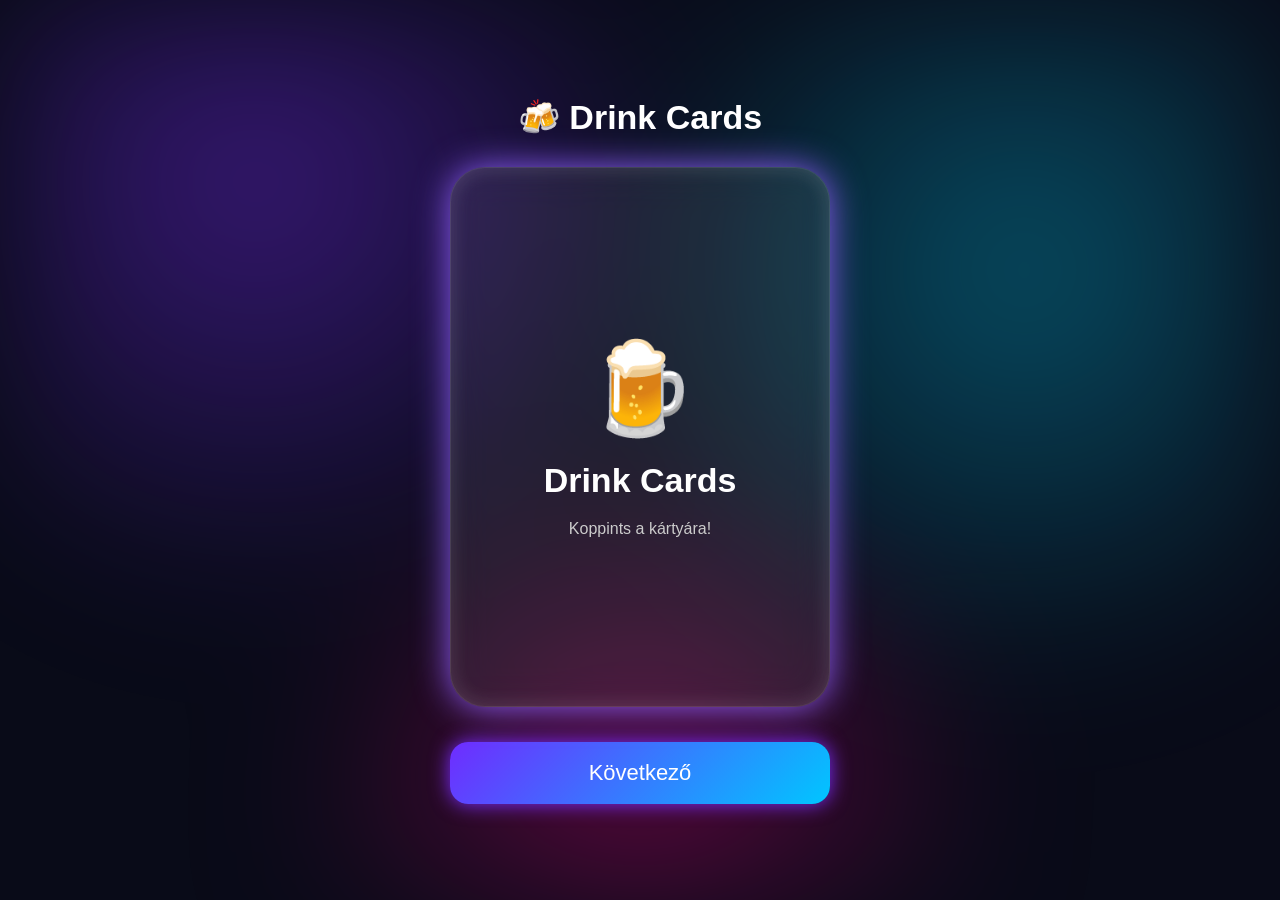
==== ivos-kartya/index.html @ 1e75e717 "Első feltöltés" ====
<!DOCTYPE html>
<html lang="hu">
<head>
    <meta charset="UTF-8">
    <meta name="viewport" content="width=device-width, initial-scale=1.0">
    <title>Drink Cards</title>

    <link rel="stylesheet" href="style.css">
</head>
<body>

<div class="background"></div>

<div class="container">

    <h1>🍻 Drink Cards</h1>

    <div class="card" id="card">

        <div class="card-inner">

            <div class="card-front">

                <div class="logo">🍺</div>

                <h2>Drink Cards</h2>

                <p>Koppints a kártyára!</p>

            </div>

            <div class="card-back">

                <h2 id="title"></h2>

                <p id="text"></p>

            </div>

        </div>

    </div>

    <button id="nextBtn">Következő</button>

</div>

<script src="script.js"></script>

</body>
</html>
---- ivos-kartya/style.css ----
*{
    margin:0;
    padding:0;
    box-sizing:border-box;
}

body{

    font-family:Arial,Helvetica,sans-serif;

    height:100vh;

    display:flex;

    justify-content:center;

    align-items:center;

    background:#090b18;

    overflow:hidden;

    color:white;
}

.background{

    position:fixed;
    inset:0;

    background:
    radial-gradient(circle at 20% 20%,#7b2cff66,transparent 35%),
    radial-gradient(circle at 80% 30%,#00d4ff55,transparent 35%),
    radial-gradient(circle at 50% 90%,#ff008855,transparent 35%);

    filter:blur(70px);
}

.container{

    width:100%;
    max-width:420px;

    padding:20px;

    text-align:center;

    z-index:2;
}

h1{

    margin-bottom:30px;

    font-size:34px;
}

.card{

    width:100%;
    height:540px;

    perspective:1200px;

    cursor:pointer;
}

.card-inner{

    width:100%;
    height:100%;

    position:relative;

    transition:.7s;

    transform-style:preserve-3d;
}

.card.flip .card-inner{

    transform:rotateY(180deg);
}

.card-front,
.card-back{

    position:absolute;

    width:100%;
    height:100%;

    border-radius:35px;

    backface-visibility:hidden;

    display:flex;

    flex-direction:column;

    justify-content:center;

    align-items:center;

    padding:35px;

    background:rgba(255,255,255,.08);

    backdrop-filter:blur(20px);

    border:1px solid rgba(255,255,255,.15);

    box-shadow:
    0 0 35px #8b5cf6,
    inset 0 0 20px rgba(255,255,255,.15);
}

.card-front{

    gap:20px;
}

.logo{

    font-size:90px;
}

.card-front h2{

    font-size:34px;
}

.card-front p{

    color:#cccccc;
}

.card-back{

    transform:rotateY(180deg);
}

.card-back h2{

    font-size:34px;

    margin-bottom:25px;
}

.card-back p{

    font-size:28px;

    line-height:1.5;
}

button{

    margin-top:35px;

    width:100%;

    padding:18px;

    border:none;

    border-radius:18px;

    background:linear-gradient(135deg,#6f2cff,#00c6ff);

    color:white;

    font-size:22px;

    cursor:pointer;

    box-shadow:
    0 0 20px #7b2cff;
}

button:hover{

    transform:scale(1.03);
}

button:active{

    transform:scale(.97);
}
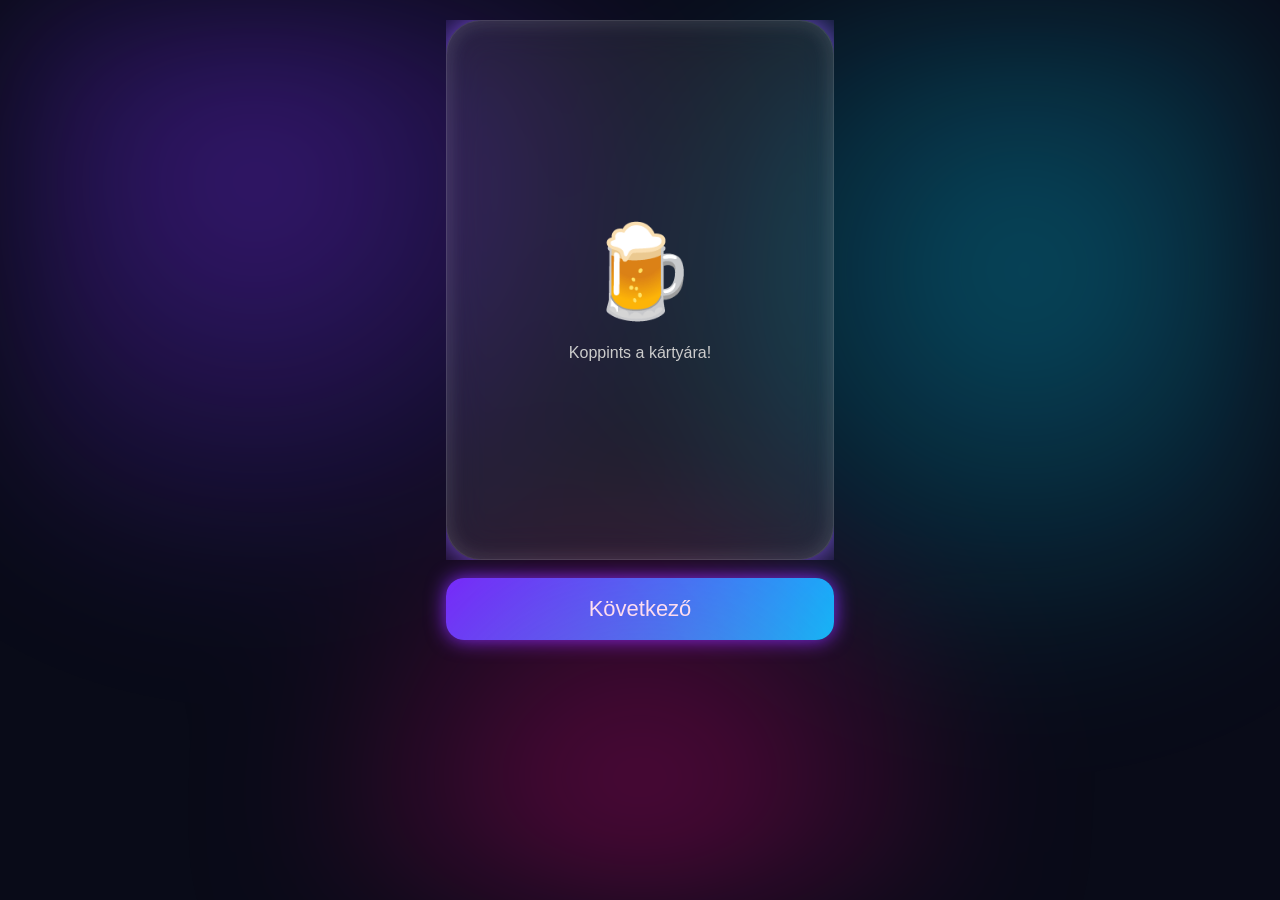
==== commit f7ccf07e: "Frissítések" ====
--- a/ivos-kartya/index.html
+++ b/ivos-kartya/index.html
@@ -13,7 +13,7 @@
 
 <div class="container">
 
-    <h1>🍻 Drink Cards</h1>
+    
 
     <div class="card" id="card">
 
@@ -23,7 +23,7 @@
 
                 <div class="logo">🍺</div>
 
-                <h2>Drink Cards</h2>
+               
 
                 <p>Koppints a kártyára!</p>
 
--- a/ivos-kartya/style.css
+++ b/ivos-kartya/style.css
@@ -5,22 +5,13 @@
 }
 
 body{
-
     font-family:Arial,Helvetica,sans-serif;
-
-    height:100vh;
-
-    display:flex;
-
-    justify-content:center;
-
-    align-items:center;
-
+    min-height:100vh;
     background:#090b18;
-
-    overflow:hidden;
-
     color:white;
+
+    overflow-x:hidden;
+    overflow-y:auto;
 }
 
 .background{
@@ -37,15 +28,20 @@
 }
 
 .container{
-
     width:100%;
     max-width:420px;
-
-    padding:20px;
-
+    margin:0 auto;
+    padding:16px;
     text-align:center;
-
     z-index:2;
+
+    display:flex;
+    flex-direction:column;
+    justify-content:flex-start;
+
+    min-height:100vh;
+
+    padding-top:20px;
 }
 
 h1{
@@ -56,13 +52,12 @@
 }
 
 .card{
-
-    width:100%;
+    width:100%;
+    max-width:100%;
     height:540px;
-
     perspective:1200px;
-
     cursor:pointer;
+    overflow:hidden;
 }
 
 .card-inner{
@@ -84,35 +79,22 @@
 
 .card-front,
 .card-back{
-
     position:absolute;
-
     width:100%;
     height:100%;
-
     border-radius:35px;
-
     backface-visibility:hidden;
-
     display:flex;
-
     flex-direction:column;
-
     justify-content:center;
-
     align-items:center;
-
-    padding:35px;
-
+    padding:28px;
     background:rgba(255,255,255,.08);
-
     backdrop-filter:blur(20px);
-
     border:1px solid rgba(255,255,255,.15);
-
     box-shadow:
-    0 0 35px #8b5cf6,
-    inset 0 0 20px rgba(255,255,255,.15);
+        0 0 35px #8b5cf6,
+        inset 0 0 20px rgba(255,255,255,.15);
 }
 
 .card-front{
@@ -155,27 +137,16 @@
 }
 
 button{
-
-    margin-top:35px;
-
-    width:100%;
-
+   margin-top:18px;
+    width:100%;
     padding:18px;
-
     border:none;
-
     border-radius:18px;
-
     background:linear-gradient(135deg,#6f2cff,#00c6ff);
-
     color:white;
-
     font-size:22px;
-
     cursor:pointer;
-
-    box-shadow:
-    0 0 20px #7b2cff;
+    box-shadow:0 0 20px #7b2cff;
 }
 
 button:hover{
@@ -186,4 +157,53 @@
 button:active{
 
     transform:scale(.97);
+}
+
+html,
+body{
+    width:100%;
+    overflow-x:hidden;
+}
+
+*{
+    max-width:100%;
+}
+
+@media (max-width:430px){
+
+    .container{
+        padding:14px;
+    }
+
+    h1{
+        font-size:28px;
+    }
+
+    .card{
+        height:500px;
+    }
+
+    .card-front,
+    .card-back{
+        padding:22px;
+    }
+
+    .logo{
+        font-size:72px;
+    }
+
+    .card-front h2,
+    .card-back h2{
+        font-size:28px;
+    }
+
+    .card-back p{
+        font-size:22px;
+    }
+
+    button{
+        font-size:18px;
+        padding:16px;
+    }
+
 }
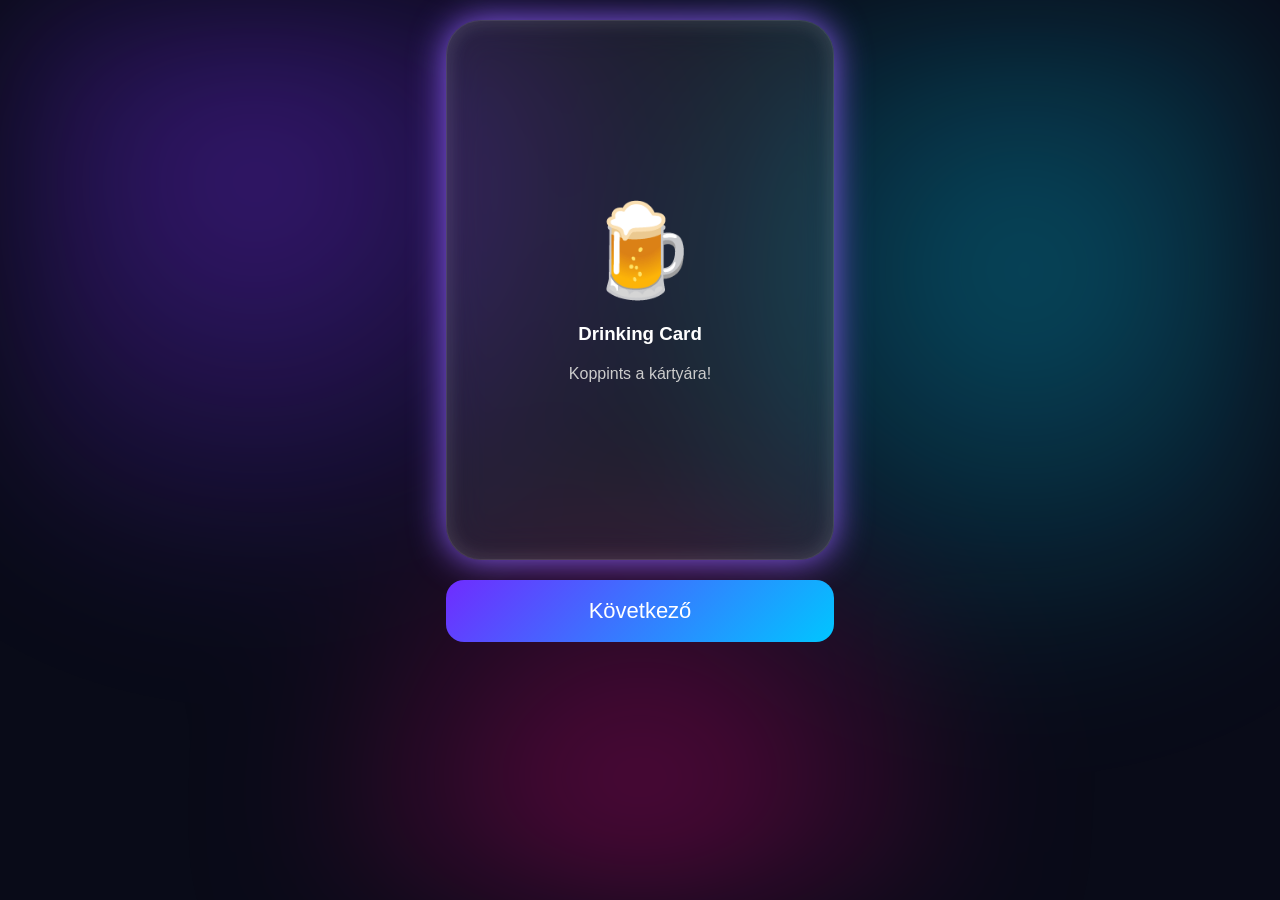
==== commit c9ad5b9f: "Frissítettem a kártyát és a stílust" ====
--- a/ivos-kartya/index.html
+++ b/ivos-kartya/index.html
@@ -24,7 +24,7 @@
                 <div class="logo">🍺</div>
 
                
-
+                <h3>Drinking Card</h3>
                 <p>Koppints a kártyára!</p>
 
             </div>
--- a/ivos-kartya/style.css
+++ b/ivos-kartya/style.css
@@ -1,209 +1,157 @@
-*{
-    margin:0;
-    padding:0;
-    box-sizing:border-box;
+* {
+    margin: 0;
+    padding: 0;
+    box-sizing: border-box;
 }
 
-body{
-    font-family:Arial,Helvetica,sans-serif;
-    min-height:100vh;
-    background:#090b18;
-    color:white;
-
-    overflow-x:hidden;
-    overflow-y:auto;
+html,
+body {
+    width: 100%;
+    min-height: 100vh;
+    overflow-x: hidden;
 }
 
-.background{
-
-    position:fixed;
-    inset:0;
-
-    background:
-    radial-gradient(circle at 20% 20%,#7b2cff66,transparent 35%),
-    radial-gradient(circle at 80% 30%,#00d4ff55,transparent 35%),
-    radial-gradient(circle at 50% 90%,#ff008855,transparent 35%);
-
-    filter:blur(70px);
+body {
+    font-family: Arial, Helvetica, sans-serif;
+    background: #090b18;
+    color: white;
 }
 
-.container{
-    width:100%;
-    max-width:420px;
-    margin:0 auto;
-    padding:16px;
-    text-align:center;
-    z-index:2;
-
-    display:flex;
-    flex-direction:column;
-    justify-content:flex-start;
-
-    min-height:100vh;
-
-    padding-top:20px;
+.background {
+    position: fixed;
+    inset: 0;
+    background:
+        radial-gradient(circle at 20% 20%, #7b2cff66, transparent 35%),
+        radial-gradient(circle at 80% 30%, #00d4ff55, transparent 35%),
+        radial-gradient(circle at 50% 90%, #ff008855, transparent 35%);
+    filter: blur(70px);
+    pointer-events: none;
+    z-index: 0;
 }
 
-h1{
-
-    margin-bottom:30px;
-
-    font-size:34px;
+.container {
+    position: relative;
+    z-index: 1;
+    width: 100%;
+    max-width: 420px;
+    margin: 0 auto;
+    padding: 20px 16px;
+    text-align: center;
 }
 
-.card{
-    width:100%;
-    max-width:100%;
-    height:540px;
-    perspective:1200px;
-    cursor:pointer;
-    overflow:hidden;
+h1 {
+    font-size: 34px;
+    margin-bottom: 30px;
 }
 
-.card-inner{
-
-    width:100%;
-    height:100%;
-
-    position:relative;
-
-    transition:.7s;
-
-    transform-style:preserve-3d;
+.card {
+    width: 100%;
+    height: 540px;
+    perspective: 1200px;
+    cursor: pointer;
+    margin-bottom: 20px;
 }
 
-.card.flip .card-inner{
+.card-inner {
+    width: 100%;
+    height: 100%;
+    position: relative;
+    transition: transform .7s;
+    transform-style: preserve-3d;
+}
 
-    transform:rotateY(180deg);
+.card.flip .card-inner {
+    transform: rotateY(180deg);
 }
 
 .card-front,
-.card-back{
-    position:absolute;
-    width:100%;
-    height:100%;
-    border-radius:35px;
-    backface-visibility:hidden;
-    display:flex;
-    flex-direction:column;
-    justify-content:center;
-    align-items:center;
-    padding:28px;
-    background:rgba(255,255,255,.08);
-    backdrop-filter:blur(20px);
-    border:1px solid rgba(255,255,255,.15);
+.card-back {
+    position: absolute;
+    inset: 0;
+    border-radius: 35px;
+    display: flex;
+    flex-direction: column;
+    justify-content: center;
+    align-items: center;
+    padding: 28px;
+    backface-visibility: hidden;
+
+    background: rgba(255,255,255,.08);
+    backdrop-filter: blur(20px);
+    border: 1px solid rgba(255,255,255,.15);
     box-shadow:
         0 0 35px #8b5cf6,
         inset 0 0 20px rgba(255,255,255,.15);
 }
 
-.card-front{
-
-    gap:20px;
+.card-front {
+    gap: 20px;
 }
 
-.logo{
-
-    font-size:90px;
+.card-back {
+    transform: rotateY(180deg);
 }
 
-.card-front h2{
-
-    font-size:34px;
+.logo {
+    font-size: 90px;
 }
 
-.card-front p{
-
-    color:#cccccc;
+.card-front p {
+    color: #ccc;
 }
 
-.card-back{
-
-    transform:rotateY(180deg);
+.card-back h2 {
+    font-size: 34px;
+    margin-bottom: 25px;
 }
 
-.card-back h2{
-
-    font-size:34px;
-
-    margin-bottom:25px;
+.card-back p {
+    font-size: 28px;
+    line-height: 1.5;
 }
 
-.card-back p{
-
-    font-size:28px;
-
-    line-height:1.5;
+#nextBtn {
+    display: block;
+    width: 100%;
+    padding: 18px;
+    border: none;
+    border-radius: 18px;
+    background: linear-gradient(135deg, #6f2cff, #00c6ff);
+    color: white;
+    font-size: 22px;
+    cursor: pointer;
+    margin-top: 20px;
+    position: relative;
+    z-index: 999;
 }
 
-button{
-   margin-top:18px;
-    width:100%;
-    padding:18px;
-    border:none;
-    border-radius:18px;
-    background:linear-gradient(135deg,#6f2cff,#00c6ff);
-    color:white;
-    font-size:22px;
-    cursor:pointer;
-    box-shadow:0 0 20px #7b2cff;
+#nextBtn:hover {
+    transform: scale(1.03);
 }
 
-button:hover{
-
-    transform:scale(1.03);
+#nextBtn:active {
+    transform: scale(.97);
 }
 
-button:active{
-
-    transform:scale(.97);
-}
-
-html,
-body{
-    width:100%;
-    overflow-x:hidden;
-}
-
-*{
-    max-width:100%;
-}
-
-@media (max-width:430px){
-
-    .container{
-        padding:14px;
+@media (max-width: 430px) {
+    .card {
+        height: 500px;
     }
 
-    h1{
-        font-size:28px;
+    .logo {
+        font-size: 72px;
     }
 
-    .card{
-        height:500px;
+    .card-back h2 {
+        font-size: 28px;
     }
 
-    .card-front,
-    .card-back{
-        padding:22px;
+    .card-back p {
+        font-size: 22px;
     }
 
-    .logo{
-        font-size:72px;
+    #nextBtn {
+        font-size: 18px;
+        padding: 16px;
     }
-
-    .card-front h2,
-    .card-back h2{
-        font-size:28px;
-    }
-
-    .card-back p{
-        font-size:22px;
-    }
-
-    button{
-        font-size:18px;
-        padding:16px;
-    }
-
 }
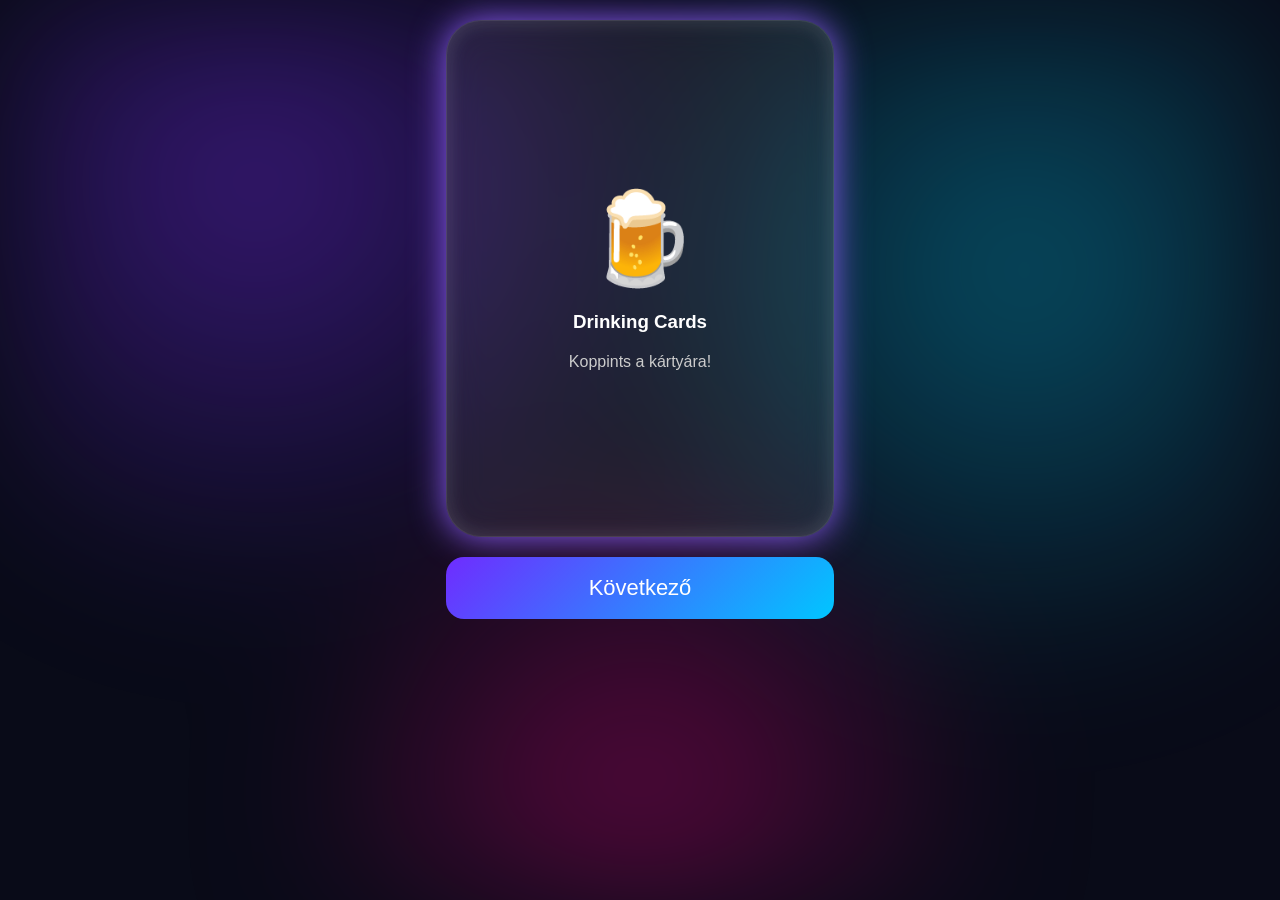
==== commit a9834601: "Frissítések" ====
--- a/ivos-kartya/index.html
+++ b/ivos-kartya/index.html
@@ -13,32 +13,21 @@
 
 <div class="container">
 
-    
-
     <div class="card" id="card">
-
         <div class="card-inner">
 
             <div class="card-front">
-
                 <div class="logo">🍺</div>
-
-               
-                <h3>Drinking Card</h3>
+                <h3>Drinking Cards</h3>
                 <p>Koppints a kártyára!</p>
-
             </div>
 
             <div class="card-back">
-
                 <h2 id="title"></h2>
-
                 <p id="text"></p>
-
             </div>
 
         </div>
-
     </div>
 
     <button id="nextBtn">Következő</button>
--- a/ivos-kartya/style.css
+++ b/ivos-kartya/style.css
@@ -46,9 +46,8 @@
 
 .card {
     width: 100%;
-    height: 540px;
-    perspective: 1200px;
-    cursor: pointer;
+    aspect-ratio: 3 / 4;
+    height: auto;
     margin-bottom: 20px;
 }
 
